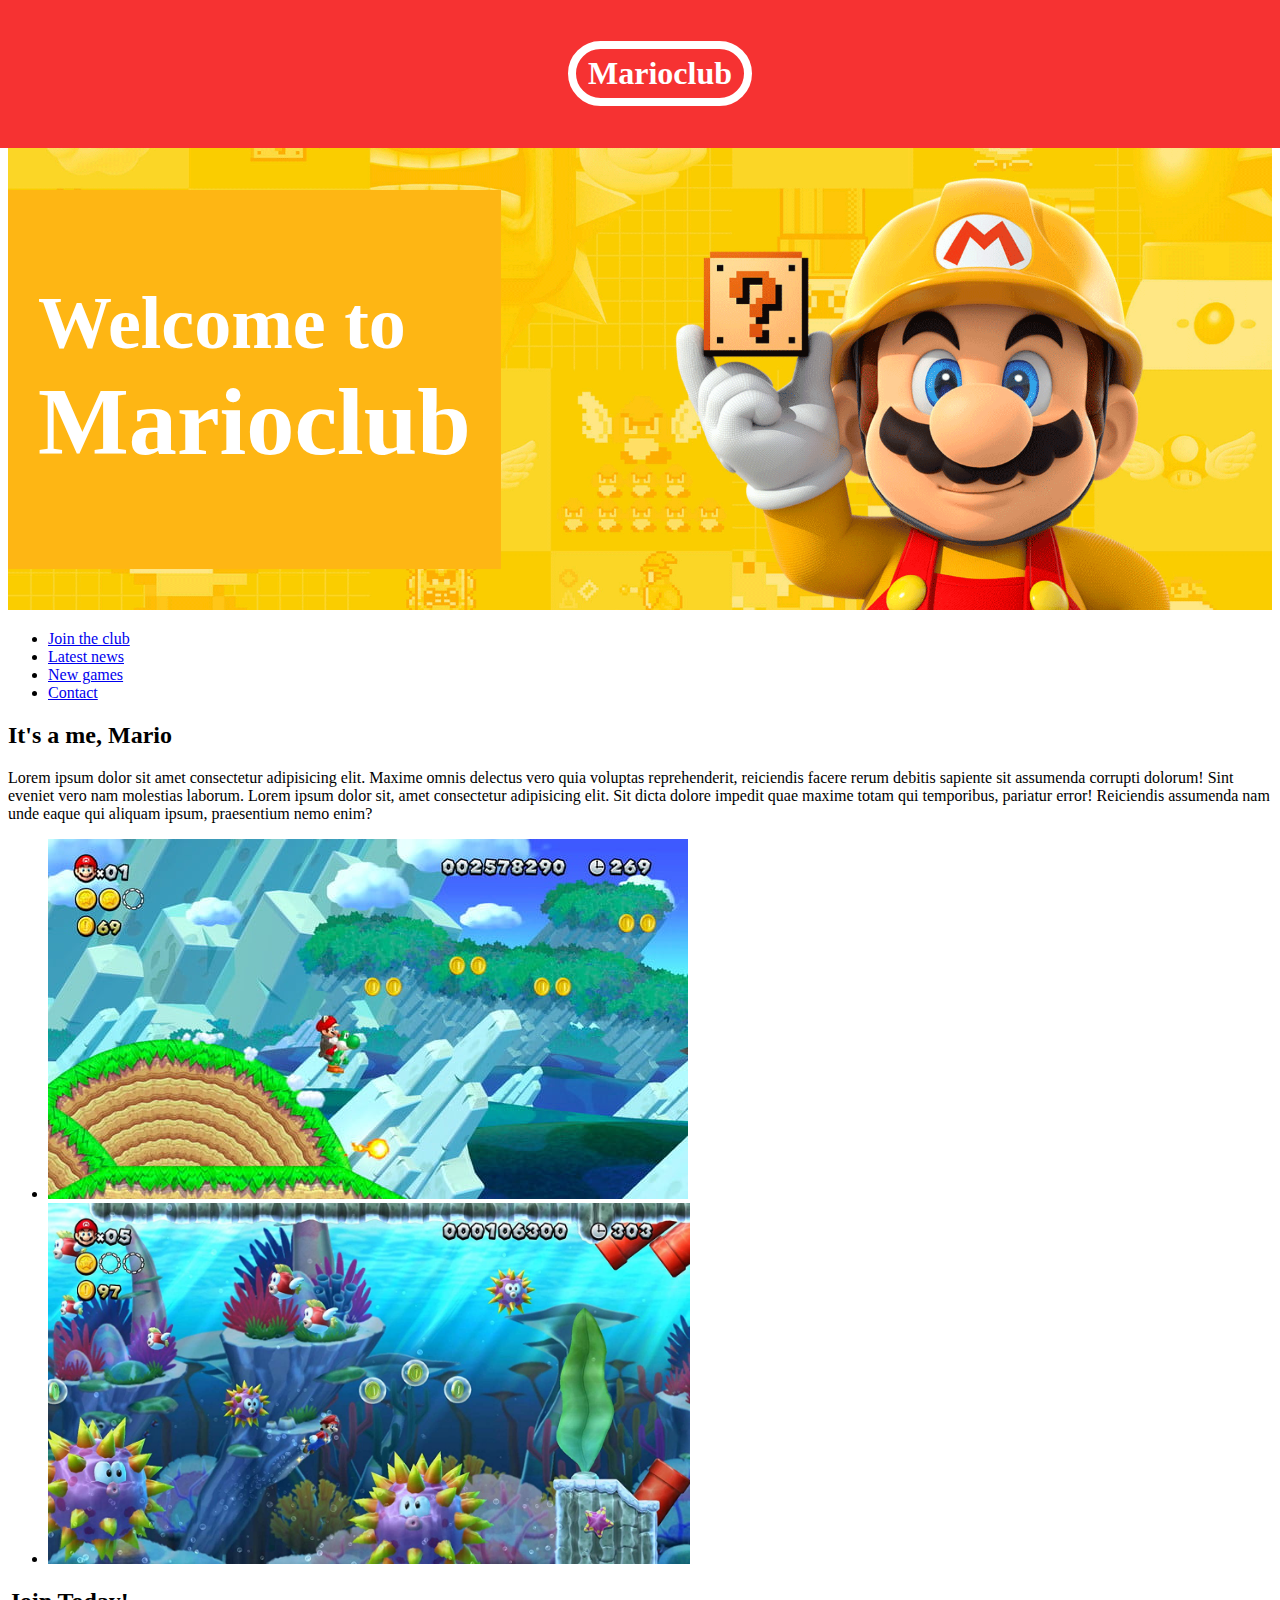
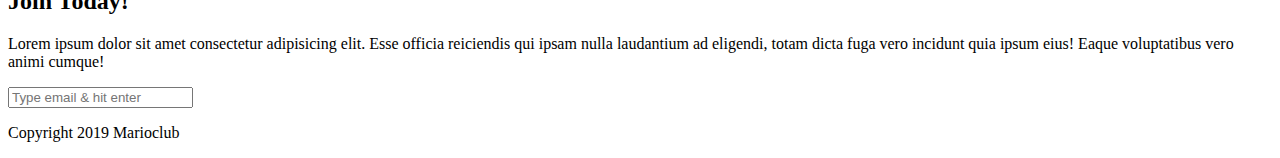
==== index.html @ f9af68f8 "css styles" ====
<!DOCTYPE html>
<html lang="en">
<head>
    <link rel="stylesheet" href="styles.css">
    <meta charset="UTF-8">
    <meta name="viewport" content="width=device-width, initial-scale=1.0">
    <title>Marioclub</title>
</head>
<body>

    <header>
        <h1>Marioclub</h1>
    </header>
    <section class="banner">
        <img src="/img/banner.png" alt="A picture of Mario">
        <div class="welcome">
            <h2>Welcome to <br><span>Marioclub</span></h2>
        </div>
    </section>
    <nav class="main-nav">
        <ul>
            <li><a href="/join.html" class="join">Join the club</a></li>
            <li><a href="/news.html">Latest news</a></li>
            <li><a href="/games.html">New games</a></li>
            <li><a href="/contact.html">Contact</a></li>
        </ul>
    </nav>
    <main>
        <article>
            <h2>It's a me, Mario</h2>
            <p>Lorem ipsum dolor sit amet consectetur adipisicing elit. Maxime omnis delectus vero quia voluptas reprehenderit, reiciendis facere rerum debitis sapiente sit assumenda corrupti dolorum! Sint eveniet vero nam molestias laborum. Lorem ipsum dolor sit, amet consectetur adipisicing elit. Sit dicta dolore impedit quae maxime totam qui temporibus, pariatur error! Reiciendis assumenda nam unde eaque qui aliquam ipsum, praesentium nemo enim?</p>
        </article>
        <ul class="images">
            <li><img src="img/thumb-1.png" alt="mario thumb 1"></li>
            <li><img src="img/thumb-2.png" alt="mario thumb 2"></li>
        </ul>
    </main>
    <section class="join">
        <h2>Join Today!</h2>
        <p>Lorem ipsum dolor sit amet consectetur adipisicing elit. Esse officia reiciendis qui ipsam nulla laudantium ad eligendi, totam dicta fuga vero incidunt quia ipsum eius! Eaque voluptatibus vero animi cumque!</p>
        <form>
            <input type="email" name="email" placeholder="Type email & hit enter" required>
        </form>
    </section>
    <footer>
        <p class="copyright">Copyright 2019 Marioclub</p>
    </footer>

</body>
</html>
---- styles.css ----
header {
  background-color: #F63232;
  padding: 20px;
  text-align: center;
  position: fixed;
  width: 100%;
  z-index: 1;
  top: 0;
  left: 0;
}
header h1 {
    color: white;
    border: 8px solid white;
    padding: 6px 12px;
    display: inline-block;
    border-radius: 36px;
}
.banner {
    position: relative;
}
.banner img {
    max-width: 100%;
}
.banner .welcome {
    background-color: #FEB614;
    color: white;
    padding: 30px;
    position: absolute;
    left: 0;
    top: 30%;
}
.banner h2 {
    font-size: 74px;
}
.banner h2 span {
    font-size: 1.3em;
}
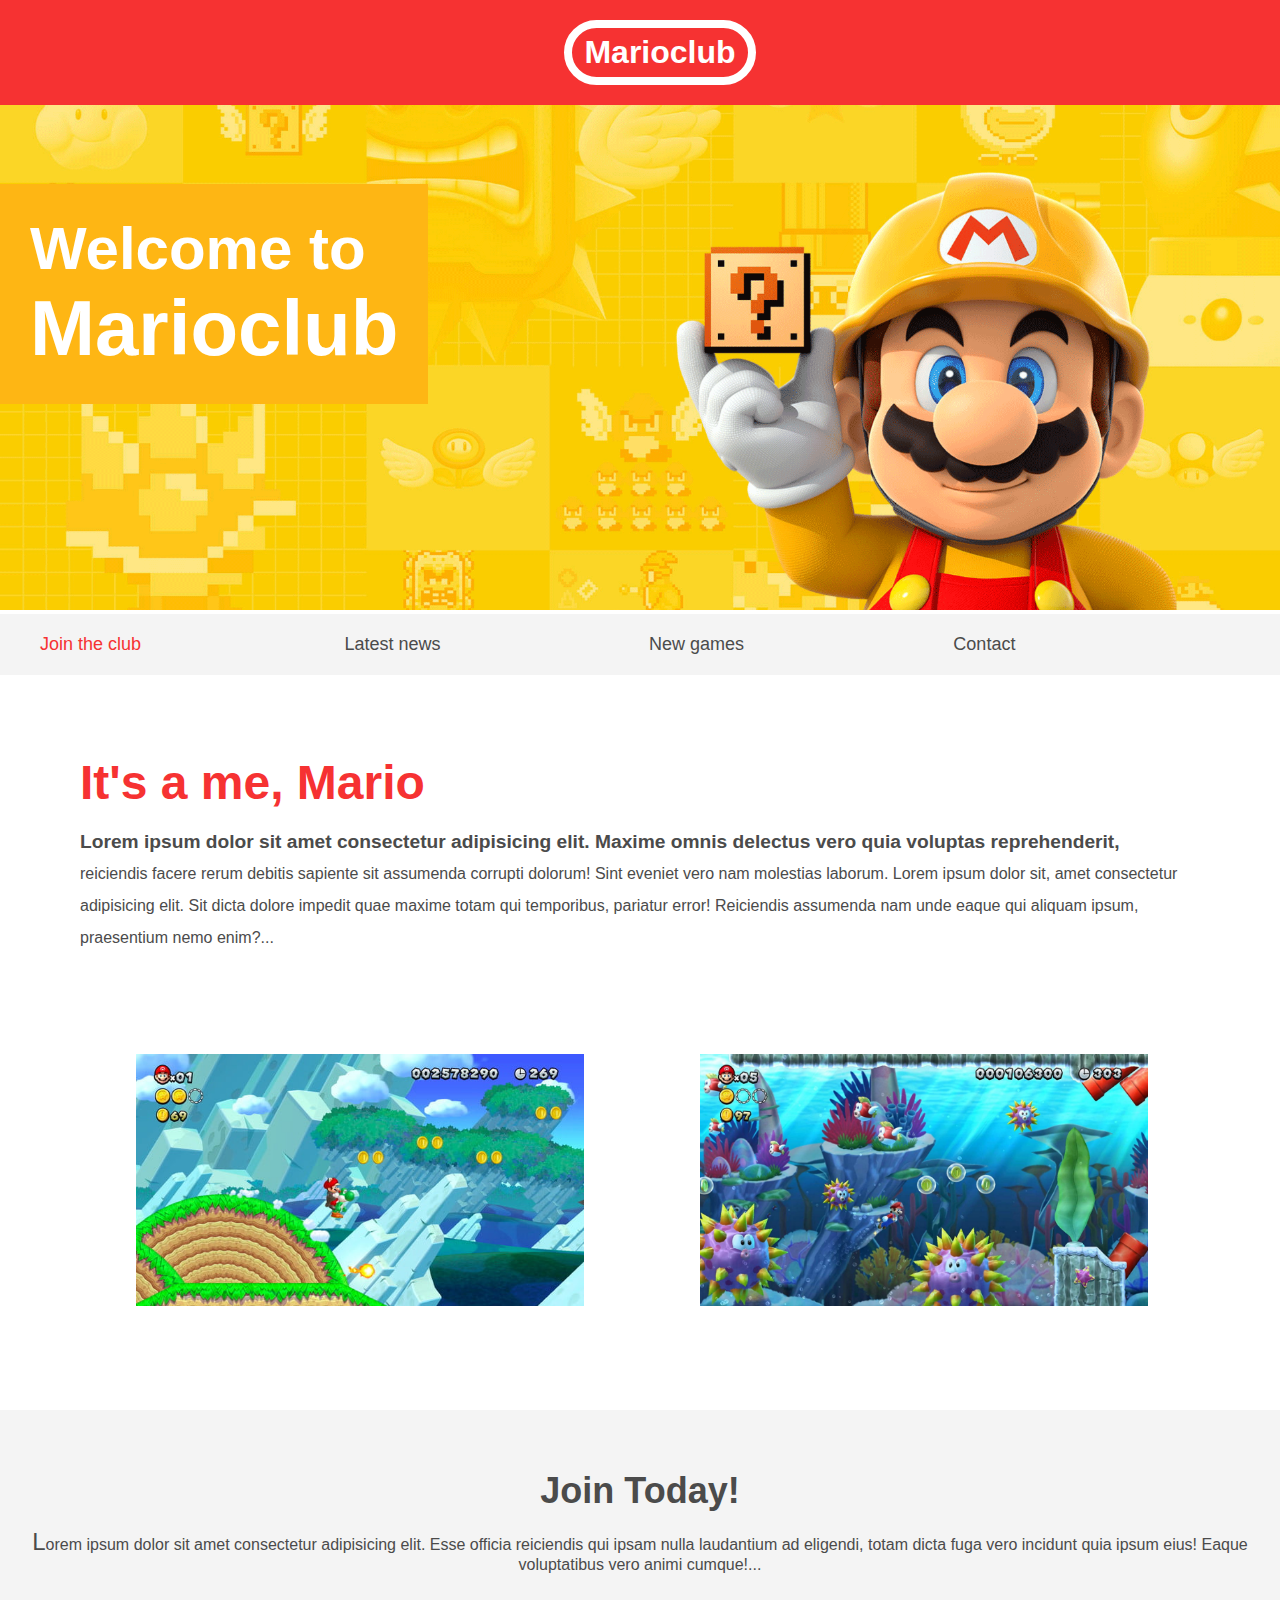
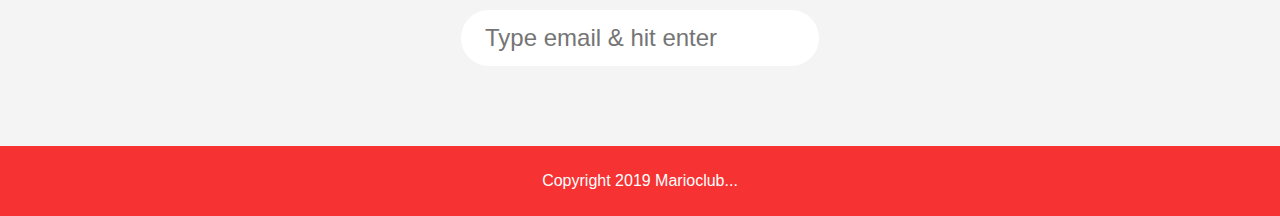
==== commit 2fabe38e: "CSS changes" ====
--- a/index.html
+++ b/index.html
@@ -1,6 +1,7 @@
 <!DOCTYPE html>
 <html lang="en">
 <head>
+    <meta name="viewport" content="width=device-width, initial-scale=1.0">
     <link rel="stylesheet" href="styles.css">
     <meta charset="UTF-8">
     <meta name="viewport" content="width=device-width, initial-scale=1.0">
--- a/styles.css
+++ b/styles.css
@@ -1,3 +1,9 @@
+body, ul, li, h1, h2, a {
+    margin: 0;
+    padding: 0;
+    font-family: arial;
+}
+
 header {
   background-color: #F63232;
   padding: 20px;
@@ -34,4 +40,172 @@
 }
 .banner h2 span {
     font-size: 1.3em;
+}
+nav {
+    background-color: #f4f4f4;
+    padding: 20px;
+    position: sticky;
+    top: 106px;
+    z-index: 1;
+}
+nav ul {
+    white-space: nowrap;
+    max-width: 1200px;
+    margin: 0 auto;
+}
+nav li {
+    width: 25%;
+    display: inline-block;
+    font-size: 24px;
+}
+nav li a {
+    text-decoration: none;
+    color: #4b4b4b;
+}
+nav li a.join {
+    color: #F63232;
+}
+main {
+    max-width: 100%;
+    width: 1200px;
+    margin: 80px auto;
+    padding: 0 40px;
+    box-sizing: border-box;
+}
+article h2 {
+    color: #f63232;
+    font-size: 48px;
+}
+article p {
+    line-height: 2em;
+    color: #4b4b4b;
+}
+.images {
+    text-align: center;
+    margin: 80px 0;
+    white-space: nowrap;
+}
+.images li {
+    display: inline-block;
+    width: 40%;
+    margin: 20px 5%;
+}
+.images li img {
+    max-width: 100%;
+}
+section.join {
+    background: #f4f4f4;
+    text-align: center;
+    padding: 60px 20px;
+    color: #4b4b4b;
+}
+.join h2 {
+    font-size: 36px;
+}
+form input {
+    margin: 20px 0;
+    padding: 10px 20px;
+    font-size: 24px;
+    border-radius: 28px;
+    border: 4px solid white;
+}
+footer {
+    background: #f63232;
+    color: white;
+    padding: 10px;
+    text-align: center;
+}
+
+/*pseudo classes */
+
+nav li a:hover {
+    text-decoration: underline;
+}
+.images li:hover {
+    position: relative;
+    top: -4px;
+}
+form input:focus {
+    border: 4px dashed #4b4b4b;
+    outline: none;
+}
+form input:valid {
+    border: 4px solid #71d300;
+}
+article p::first-line {
+    font-weight: bold;
+    font-size: 1.2em;
+}
+section.join p::first-letter {
+    font-size: 1.5em;
+}
+p::selection {
+    background-color: #F63232;
+    color: white;
+}
+p::after {
+    content: '...'
+}
+
+/* responsive styles */
+
+@media screen and (max-width: 1400px){
+
+    .banner .welcome h2 {
+        font-size: 60px;
+    }
+    nav li {
+        font-size: 18px;
+    }
+}
+
+@media screen and (max-width: 960px){
+
+    .banner .welcome h2 {
+        font-size: 40px;
+    }
+}
+
+@media screen and (max-width: 700px){
+
+    .banner .welcome {
+        position: relative;
+        text-align: center;
+        padding: 10px;
+    }
+
+    .banner .welcome br {
+        display: none;
+    }
+
+    .banner .welcome h2 {
+        font-size: 25px;
+    }
+
+    .banner .welcome span {
+        font-size: 1em;
+    }
+    .images li {
+        width: 100%;
+        margin: 20px auto;
+        display: block;
+    }
+}
+
+@media screen and (max-width: 560px){
+
+    nav li {
+        font-size: 20px;
+        display: block;
+        width: 100px;
+        margin: 12px 0;
+    }
+
+    header {
+        position: relative;
+    }
+
+    nav {
+        top: 0;
+    }
 }